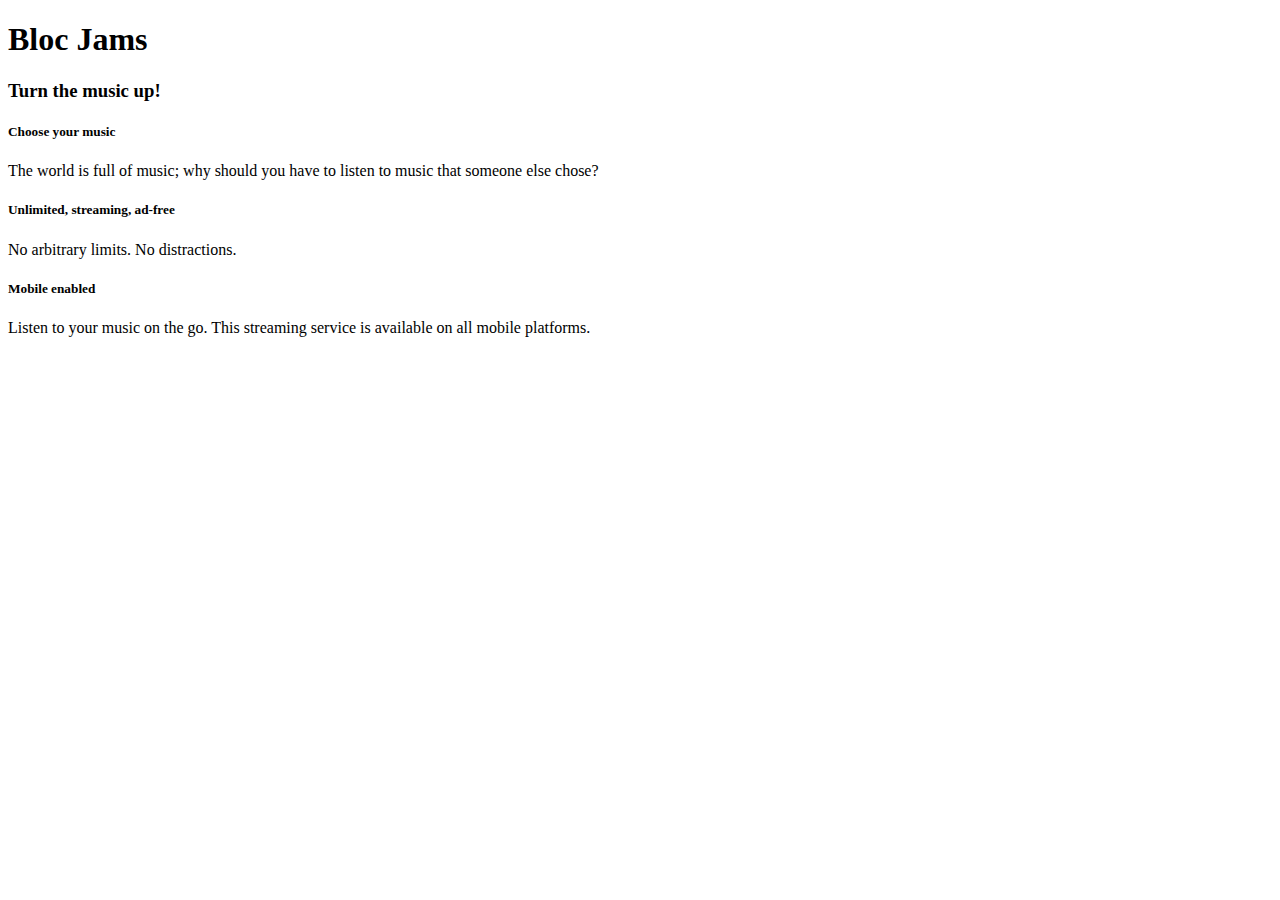
==== index.html @ c716965a "Checkpoint 6: HTML & CSS Basic Structure" ====
<!DOCTYPE html>
 <html>
     <head>
         <title>Bloc Jams</title>
     </head>
     <body>
         <div> <!-- navigation bar -->
         </div>
         <div> <!-- hero content -->
             <h1>Bloc Jams</h1>
             <h3>Turn the music up!</h3>
         </div>
         <div> <!-- selling points -->
             <div>
                 <h5>Choose your music</h5>
                 <p>The world is full of music; why should you have to listen to music that someone else chose?</p>
             </div>
             <div>
                 <h5>Unlimited, streaming, ad-free</h5>
                 <p>No arbitrary limits. No distractions.</p>
             </div>
             <div>
                 <h5>Mobile enabled</h5>
                 <p>Listen to your music on the go. This streaming service is available on all mobile platforms.</p>
             </div>
         </div>
     </body>
 </html>
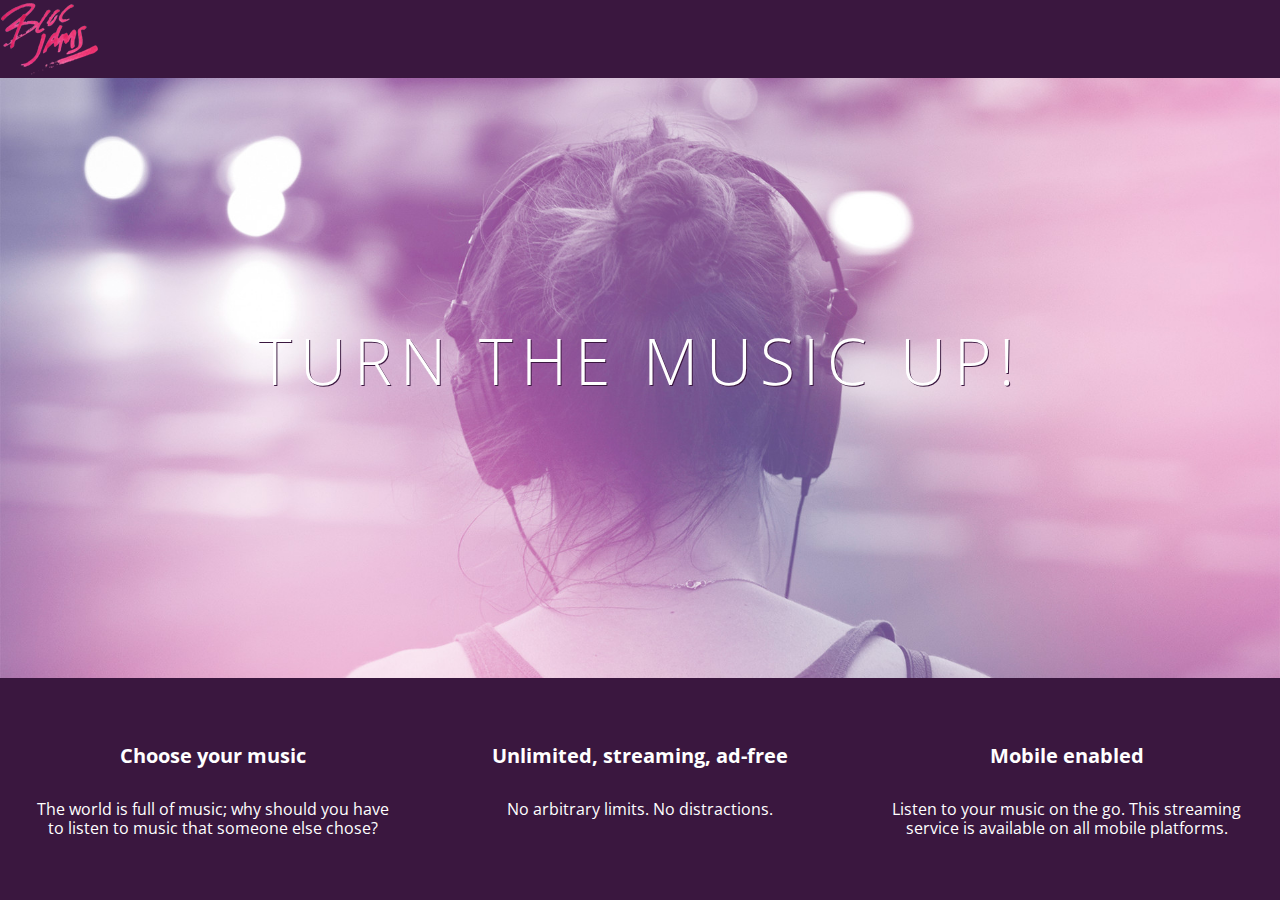
==== commit 21373f4e: "cp-7-styles complete" ====
--- a/index.html
+++ b/index.html
@@ -1,28 +1,40 @@
  <!DOCTYPE html>
  <html>
-     <head>
-         <title>Bloc Jams</title>
-     </head>
-     <body>
-         <div> <!-- navigation bar -->
-         </div>
-         <div> <!-- hero content -->
-             <h1>Bloc Jams</h1>
-             <h3>Turn the music up!</h3>
-         </div>
-         <div> <!-- selling points -->
-             <div>
-                 <h5>Choose your music</h5>
-                 <p>The world is full of music; why should you have to listen to music that someone else chose?</p>
+     <header>
+         <head>
+             <title>Bloc Jams</title>
+             <link rel="stylesheet" type="text/css" href="http://fonts.googleapis.com/css?family=Open+Sans:400,800,600,700,300">
+             <link rel="stylesheet" type="text/css" href="http://code.ionicframework.com/ionicons/2.0.1/css/ionicons.min.css">
+             <link rel="stylesheet" type="text/css" href="styles/normalize.css">
+             <link rel="stylesheet" type="text/css" href="styles/main.css">
+         </head>
+     </header>
+
+     <body class="landing">
+         <nav class "navbar"> <!-- navigation bar -->
+             <img src="assets/images/bloc_jams_logo.png" alt="bloc jams logo" class="logo">
+         </nav>
+         <section class="hero-content"> <!-- hero content -->
+             <div> <!-- hero content -->
+                 <h1 class="hero-title">Turn the music up!</h1>   
              </div>
-             <div>
-                 <h5>Unlimited, streaming, ad-free</h5>
-                 <p>No arbitrary limits. No distractions.</p>
+         </section>
+         <section class="selling-points"> <!-- selling points -->
+             <div class="point">
+                 <span class="ion-music-note"></span>
+                 <h5 class="point-title">Choose your music</h5>
+                 <p class="point-description">The world is full of music; why should you have to listen to music that someone else chose?</p>
              </div>
-             <div>
-                 <h5>Mobile enabled</h5>
-                 <p>Listen to your music on the go. This streaming service is available on all mobile platforms.</p>
+             <div class="point">
+                 <span class="ion-radio-waves"></span>
+                 <h5 class="point-title">Unlimited, streaming, ad-free</h5>
+                 <p class="point-description">No arbitrary limits. No distractions.</p>
              </div>
-         </div>
+             <div class="point">
+                 <span class="ion-iphone"></span>
+                 <h5 class="point-title">Mobile enabled</h5>
+                 <p class="point-description">Listen to your music on the go. This streaming service is available on all mobile platforms.</p>
+             </div>
+         </section>
      </body>
  </html>--- a/styles/main.css
+++ b/styles/main.css
@@ -0,0 +1,76 @@
+ html {
+     height: 100%; /* makes sure our HTML takes up 100% of the browser window */
+     font-size: 100%;
+ }
+ 
+ body {
+     font-family: 'Open Sans'; /* sets our font to the "Open Sans" typeface */
+     color: white;             /* sets the text color to white */
+     min-height: 100%;         /* says the height of the body must be, at minimum, 100% of the window */
+ }
+ 
+ body.landing {
+     background-color: rgb(58,23,63); /* sets the background color to an RGB value (see below) */
+ }
+ 
+ .navbar {
+     padding: 0.5rem;
+     background-color: rgb(101,18,95);
+ }
+ 
+ .navbar .logo {
+     position: relative; /* positioning will be explained in a resource */
+     left: 2rem;
+ }
+
+ .hero-content {
+     position: relative; /* positioning will be explained in a resource */
+     min-height: 600px;  /* hero content element must be _at least_ 600 pixels */
+     background-image: url(../assets/images/bloc_jams_bg.jpg);
+     background-repeat: no-repeat;
+     background-position: center center;
+     background-size: cover;
+ }
+
+ .hero-content .hero-title {
+     position: absolute;             /* positioning will be explained in a resource */
+     top: 40%;                       /* positioning will be explained in a resource */
+     -webkit-transform: translateY(-50%);
+     -moz-transform: translateY(-50%);
+     -ms-transform: translateY(-50%);
+     transform: translateY(-50%);
+     width: 100%;                    /* makes sure the title inhabits the full width of its container */
+     text-align: center;             /* aligns text in the horizontal center of the element */
+     font-size: 4rem;                /* specifies the size of the font in root em units */
+     font-weight: 300;               /* makes the font thinner or lighter weight */
+     text-transform: uppercase;      /* transforms the text to be all uppercase lettering */
+     letter-spacing: 0.5rem;         /* puts 0.5 root ems worth of space between each letter */
+     text-shadow: 1px 1px 0px rgb(58,23,63); /* creates a shadow underneath the text for readability over the image */
+ }
+ .selling-points {
+     position: relative;
+     display: table;
+     width: 100%;
+     -webkit-box-sizing: border-box;
+     -moz-box-sizing: border-box;
+     box-sizing: border-box; /* we'll explain this in a resource */
+ }
+ 
+ .point {
+     display: table-cell;
+     position: relative;
+     width: 33.3%;
+     padding: 2rem;
+     text-align: center;
+ }
+ 
+ .point .point-title {
+     font-size: 1.25rem;
+ }
+ 
+ .ion-music-note,
+ .ion-radio-waves,
+ .ion-iphone {
+     color: rgb(233,50,117);
+     font-size: 5rem;
+ }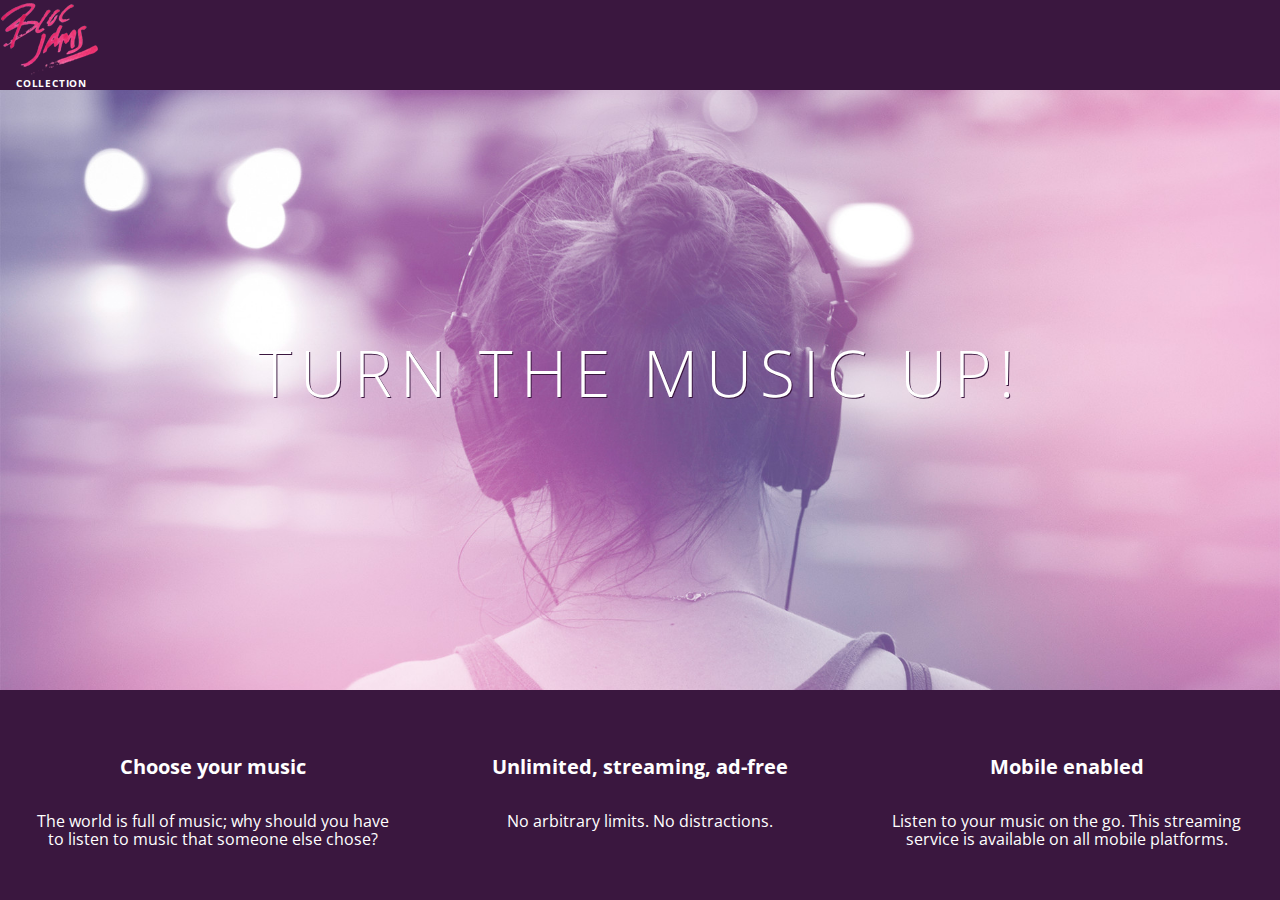
==== commit 3832b6d6: "Merge a885023460c8fc980dd4b49e83696e85ba11b046 into c716965ad3ad33bc9229d8e07cdddf139a36b802" ====
--- a/index.html
+++ b/index.html
@@ -3,6 +3,7 @@
      <header>
          <head>
              <title>Bloc Jams</title>
+             <meta name="viewport" content="width=device-width, initial-scale=1">
              <link rel="stylesheet" type="text/css" href="http://fonts.googleapis.com/css?family=Open+Sans:400,800,600,700,300">
              <link rel="stylesheet" type="text/css" href="http://code.ionicframework.com/ionicons/2.0.1/css/ionicons.min.css">
              <link rel="stylesheet" type="text/css" href="styles/normalize.css">
@@ -12,7 +13,12 @@
 
      <body class="landing">
          <nav class "navbar"> <!-- navigation bar -->
-             <img src="assets/images/bloc_jams_logo.png" alt="bloc jams logo" class="logo">
+            <a href="index.html" class="logo">
+                <img src="assets/images/bloc_jams_logo.png" alt="bloc jams logo">
+            </a>
+            <div class="links-container">
+                <a href="collection.html" class="navbar-link">collection</a>
+            </div>
          </nav>
          <section class="hero-content"> <!-- hero content -->
              <div> <!-- hero content -->
@@ -20,20 +26,22 @@
              </div>
          </section>
          <section class="selling-points"> <!-- selling points -->
-             <div class="point">
-                 <span class="ion-music-note"></span>
-                 <h5 class="point-title">Choose your music</h5>
-                 <p class="point-description">The world is full of music; why should you have to listen to music that someone else chose?</p>
-             </div>
-             <div class="point">
-                 <span class="ion-radio-waves"></span>
-                 <h5 class="point-title">Unlimited, streaming, ad-free</h5>
-                 <p class="point-description">No arbitrary limits. No distractions.</p>
-             </div>
-             <div class="point">
-                 <span class="ion-iphone"></span>
-                 <h5 class="point-title">Mobile enabled</h5>
-                 <p class="point-description">Listen to your music on the go. This streaming service is available on all mobile platforms.</p>
+             <div class="clearfix">
+                 <div class="point">
+                     <span class="ion-music-note"></span>
+                     <h5 class="point-title">Choose your music</h5>
+                     <p class="point-description">The world is full of music; why should you have to listen to music that someone else chose?</p>
+                 </div>
+                 <div class="point">
+                     <span class="ion-radio-waves"></span>
+                     <h5 class="point-title">Unlimited, streaming, ad-free</h5>
+                     <p class="point-description">No arbitrary limits. No distractions.</p>
+                 </div>
+                 <div class="point">
+                     <span class="ion-iphone"></span>
+                     <h5 class="point-title">Mobile enabled</h5>
+                     <p class="point-description">Listen to your music on the go. This streaming service is available on all mobile platforms.</p>
+                 </div>
              </div>
          </section>
      </body>
--- a/styles/main.css
+++ b/styles/main.css
@@ -14,15 +14,51 @@
  }
  
  .navbar {
+     position: relative;
      padding: 0.5rem;
-     background-color: rgb(101,18,95);
+     background-color: rgba(101,18,95,0.5);
+     z-index: 1;
  }
  
  .navbar .logo {
-     position: relative; /* positioning will be explained in a resource */
+     position: relative;
      left: 2rem;
+     cursor: pointer;
+ }
+ 
+ .navbar .links-container {
+     display: table;
+     position: absolute;
+     top: 0;
+     right: 0;
+     height: 100px;
+     color: white;
+     text-decoration: none;
+ }
+ 
+ .links-container .navbar-link {
+     display: table-cell;
+     position: relative;
+     height: 100%;
+     padding-left: 1rem;
+     padding-right: 1rem;
+     vertical-align: middle;
+     color: white;
+     font-size: 0.625rem;
+     letter-spacing: 0.05rem;
+     font-weight: 700;
+     text-transform: uppercase;
+     text-decoration: none;
+     cursor: pointer;
  }
 
+ .links-container .navbar-link:hover {
+     color: rgb(233,50,117);
+ }
+
+.links-container .navbar-link:active {
+    background-color: white;
+}
  .hero-content {
      position: relative; /* positioning will be explained in a resource */
      min-height: 600px;  /* hero content element must be _at least_ 600 pixels */
@@ -73,4 +109,14 @@
  .ion-iphone {
      color: rgb(233,50,117);
      font-size: 5rem;
- }+ }
+
+.clearfix::before,
+.clearfix::after {
+   content: " ";
+   display: table;
+}
+
+.clearfix::after {
+   clear: both;
+}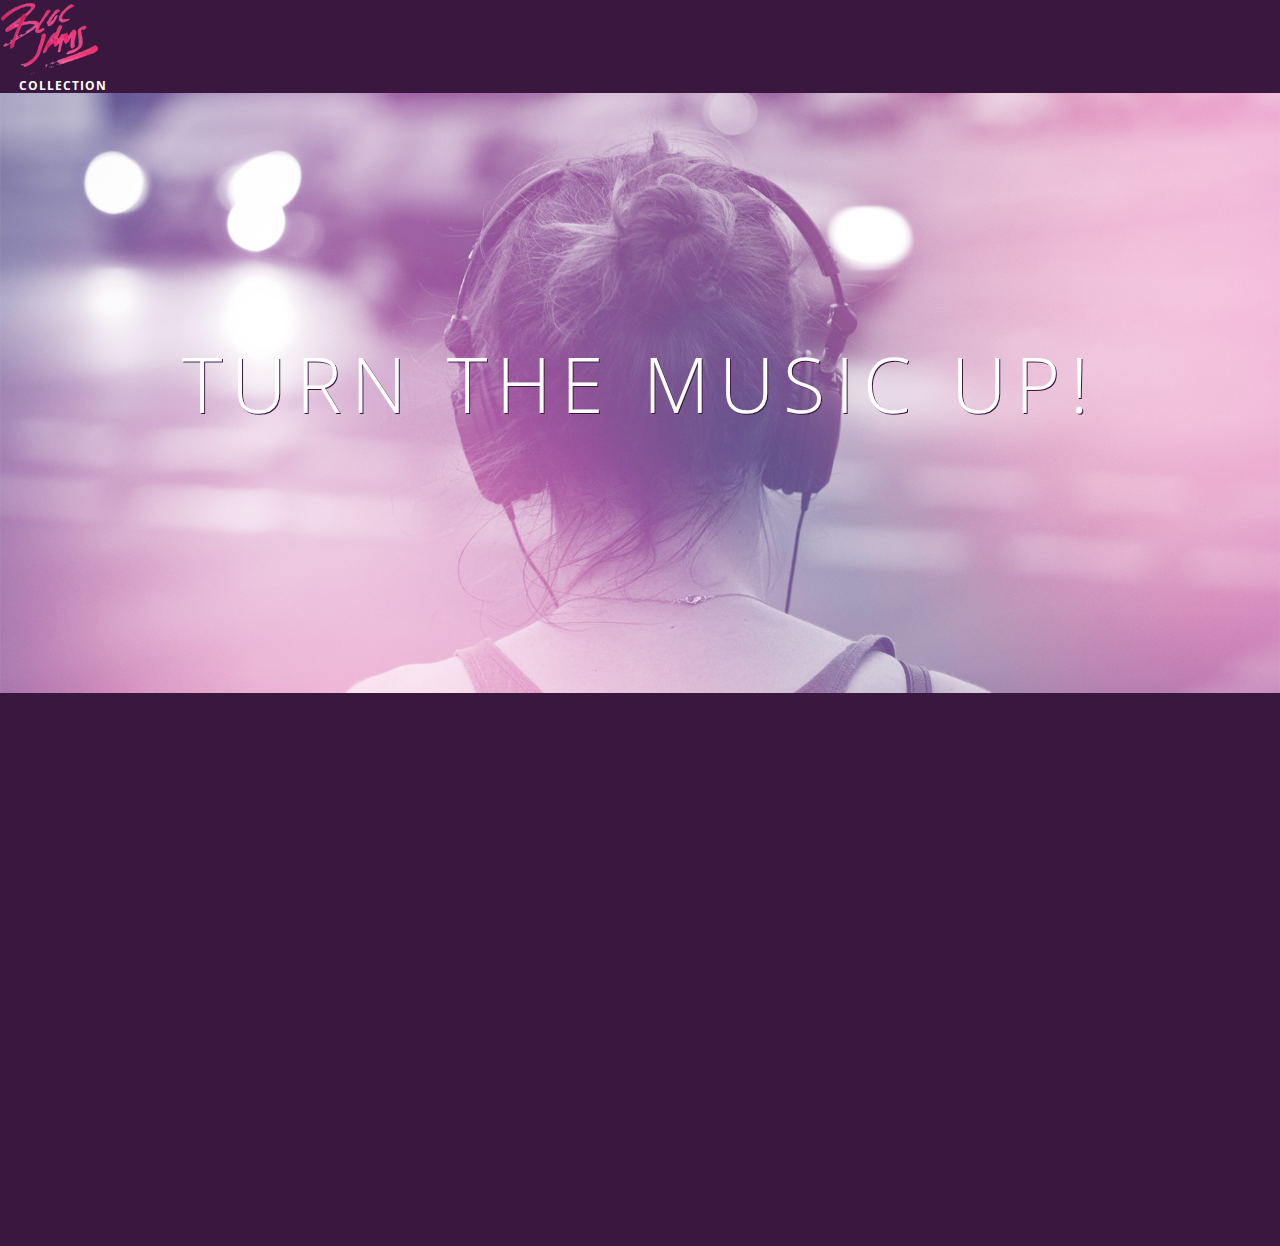
==== commit 18e960c3: "Merge a4de09386c75f27f925d6da09610f6e0a258fdae into c716965ad3ad33bc9229d8e07cdddf139a36b802" ====
--- a/index.html
+++ b/index.html
@@ -8,6 +8,7 @@
              <link rel="stylesheet" type="text/css" href="http://code.ionicframework.com/ionicons/2.0.1/css/ionicons.min.css">
              <link rel="stylesheet" type="text/css" href="styles/normalize.css">
              <link rel="stylesheet" type="text/css" href="styles/main.css">
+             <link rel="stylesheet" type="text/css" href="styles/landing.css">
          </head>
      </header>
 
@@ -25,24 +26,25 @@
                  <h1 class="hero-title">Turn the music up!</h1>   
              </div>
          </section>
-         <section class="selling-points"> <!-- selling points -->
+         <section class="selling-points container"> <!-- selling points -->
              <div class="clearfix">
-                 <div class="point">
+                 <div class="point column third">
                      <span class="ion-music-note"></span>
                      <h5 class="point-title">Choose your music</h5>
                      <p class="point-description">The world is full of music; why should you have to listen to music that someone else chose?</p>
                  </div>
-                 <div class="point">
+                 <div class="point column third">
                      <span class="ion-radio-waves"></span>
                      <h5 class="point-title">Unlimited, streaming, ad-free</h5>
                      <p class="point-description">No arbitrary limits. No distractions.</p>
                  </div>
-                 <div class="point">
+                 <div class="point column third">
                      <span class="ion-iphone"></span>
                      <h5 class="point-title">Mobile enabled</h5>
                      <p class="point-description">Listen to your music on the go. This streaming service is available on all mobile platforms.</p>
                  </div>
              </div>
          </section>
+         <script src="scripts/landing.js"></script>
      </body>
  </html>--- a/styles/main.css
+++ b/styles/main.css
@@ -16,100 +16,45 @@
  .navbar {
      position: relative;
      padding: 0.5rem;
-     background-color: rgba(101,18,95,0.5);
+     background-color: rgb(101,18,95,0.5);
      z-index: 1;
  }
  
  .navbar .logo {
-     position: relative;
+     position: relative; /* positioning will be explained in a resource */
      left: 2rem;
      cursor: pointer;
  }
- 
- .navbar .links-container {
-     display: table;
-     position: absolute;
-     top: 0;
-     right: 0;
-     height: 100px;
-     color: white;
-     text-decoration: none;
- }
- 
- .links-container .navbar-link {
-     display: table-cell;
-     position: relative;
-     height: 100%;
-     padding-left: 1rem;
-     padding-right: 1rem;
-     vertical-align: middle;
-     color: white;
-     font-size: 0.625rem;
-     letter-spacing: 0.05rem;
-     font-weight: 700;
-     text-transform: uppercase;
-     text-decoration: none;
-     cursor: pointer;
- }
 
- .links-container .navbar-link:hover {
-     color: rgb(233,50,117);
- }
+.navbar .links-container {
+    display: table;
+    position: absolute;
+    top: 0;
+    right: 0;
+    height: 100px;
+    color: white;
+    text-decoration: none;
+}
 
-.links-container .navbar-link:active {
-    background-color: white;
+.links-container .navbar-link {
+    display: table-cell;
+    position: relative;
+    height: 100%;
+    padding-left: 1rem;
+    padding-right: 1rem;
+    vertical-align: middle;
+    color: white;
+    font-size: 0.625rem;
+    letter-spacing: 0.05rem;
+    font-weight: 700;
+    text-transform: uppercase;
+    text-decoration: none;
+    cursor: pointer;
 }
- .hero-content {
-     position: relative; /* positioning will be explained in a resource */
-     min-height: 600px;  /* hero content element must be _at least_ 600 pixels */
-     background-image: url(../assets/images/bloc_jams_bg.jpg);
-     background-repeat: no-repeat;
-     background-position: center center;
-     background-size: cover;
- }
 
- .hero-content .hero-title {
-     position: absolute;             /* positioning will be explained in a resource */
-     top: 40%;                       /* positioning will be explained in a resource */
-     -webkit-transform: translateY(-50%);
-     -moz-transform: translateY(-50%);
-     -ms-transform: translateY(-50%);
-     transform: translateY(-50%);
-     width: 100%;                    /* makes sure the title inhabits the full width of its container */
-     text-align: center;             /* aligns text in the horizontal center of the element */
-     font-size: 4rem;                /* specifies the size of the font in root em units */
-     font-weight: 300;               /* makes the font thinner or lighter weight */
-     text-transform: uppercase;      /* transforms the text to be all uppercase lettering */
-     letter-spacing: 0.5rem;         /* puts 0.5 root ems worth of space between each letter */
-     text-shadow: 1px 1px 0px rgb(58,23,63); /* creates a shadow underneath the text for readability over the image */
- }
- .selling-points {
-     position: relative;
-     display: table;
-     width: 100%;
-     -webkit-box-sizing: border-box;
-     -moz-box-sizing: border-box;
-     box-sizing: border-box; /* we'll explain this in a resource */
- }
- 
- .point {
-     display: table-cell;
-     position: relative;
-     width: 33.3%;
-     padding: 2rem;
-     text-align: center;
- }
- 
- .point .point-title {
-     font-size: 1.25rem;
- }
- 
- .ion-music-note,
- .ion-radio-waves,
- .ion-iphone {
-     color: rgb(233,50,117);
-     font-size: 5rem;
- }
+.links-container .navbar-link:hover {
+    color: rgb(223,50,117);
+}
 
 .clearfix::before,
 .clearfix::after {
@@ -119,4 +64,35 @@
 
 .clearfix::after {
    clear: both;
-}+}
+
+ .container.narrow {
+     max-width: 56rem;
+ }
+ .container {
+     margin: 0 auto;
+     max-width: 64rem;
+ }
+ 
+ /* Medium and small screens (640px) */
+ @media (min-width: 640px) {
+     html { font-size: 112%; }
+    
+     .column {
+         float: left;
+         padding-left: 1rem;
+         padding-right: 1rem;
+     }
+     .column.full { width: 100%; }
+     .column.two-thirds { width: 66.7%; }
+     .column.half { width: 50%; }
+     .column.third { width: 33.3%; }
+     .column.fourth { width: 25%; }
+     .column.flow-opposite { float: right; }  
+ }
+ 
+ /* Large screens (1024px) */
+ @media (min-width: 1024px) {
+     html { font-size: 120%; }
+   /* Style information will go here */
+ }--- a/styles/landing.css
+++ b/styles/landing.css
@@ -0,0 +1,58 @@
+ body.landing {
+     background-color: rgb(58,23,63);
+ }
+ 
+ .hero-content {
+     position: relative;
+     min-height: 600px;
+     background-image: url(../assets/images/bloc_jams_bg.jpg);
+     background-repeat: no-repeat;
+     background-position: center center;
+     background-size: cover;
+ }
+ 
+ .hero-content .hero-title {
+     position: absolute;
+     top: 40%;
+     -webkit-transform: translateY(-50%);
+     -moz-transform: translateY(-50%);
+     transform: translateY(-50%);
+     width: 100%;
+     text-align: center;
+     font-size: 4rem;
+     font-weight: 300;
+     text-transform: uppercase;
+     letter-spacing: 0.5rem;
+     text-shadow: 1px 1px 0px rgb(58,23,63);
+ }
+ 
+ .selling-points {
+     position: relative;
+ }
+ 
+ .point {
+     position: relative;
+     padding: 2rem;
+     text-align: center;
+     opacity: 0;
+     -webkit-transform: scaleX(0.9) translateY(3rem);
+     -moz-transform: scaleX(0.9) translateY(3rem);
+     transform: scaleX(0.9) translateY(3rem);
+     -webkit-transition: all 0.25s ease-in-out;
+     -moz-transition: all 0.25s ease-in-out;
+     transition: all 0.25s ease-in-out;
+     -webkit-transition-delay: 0.2s;
+     -moz-transition-delay: 0.2s;
+     transition-delay: 0.2s;
+ }
+ 
+ .point .point-title {
+     font-size: 1.25rem;
+ }
+ 
+ .ion-music-note,
+ .ion-radio-waves,
+ .ion-iphone {
+     color: rgb(233,50,117);
+     font-size: 5rem;
+ }